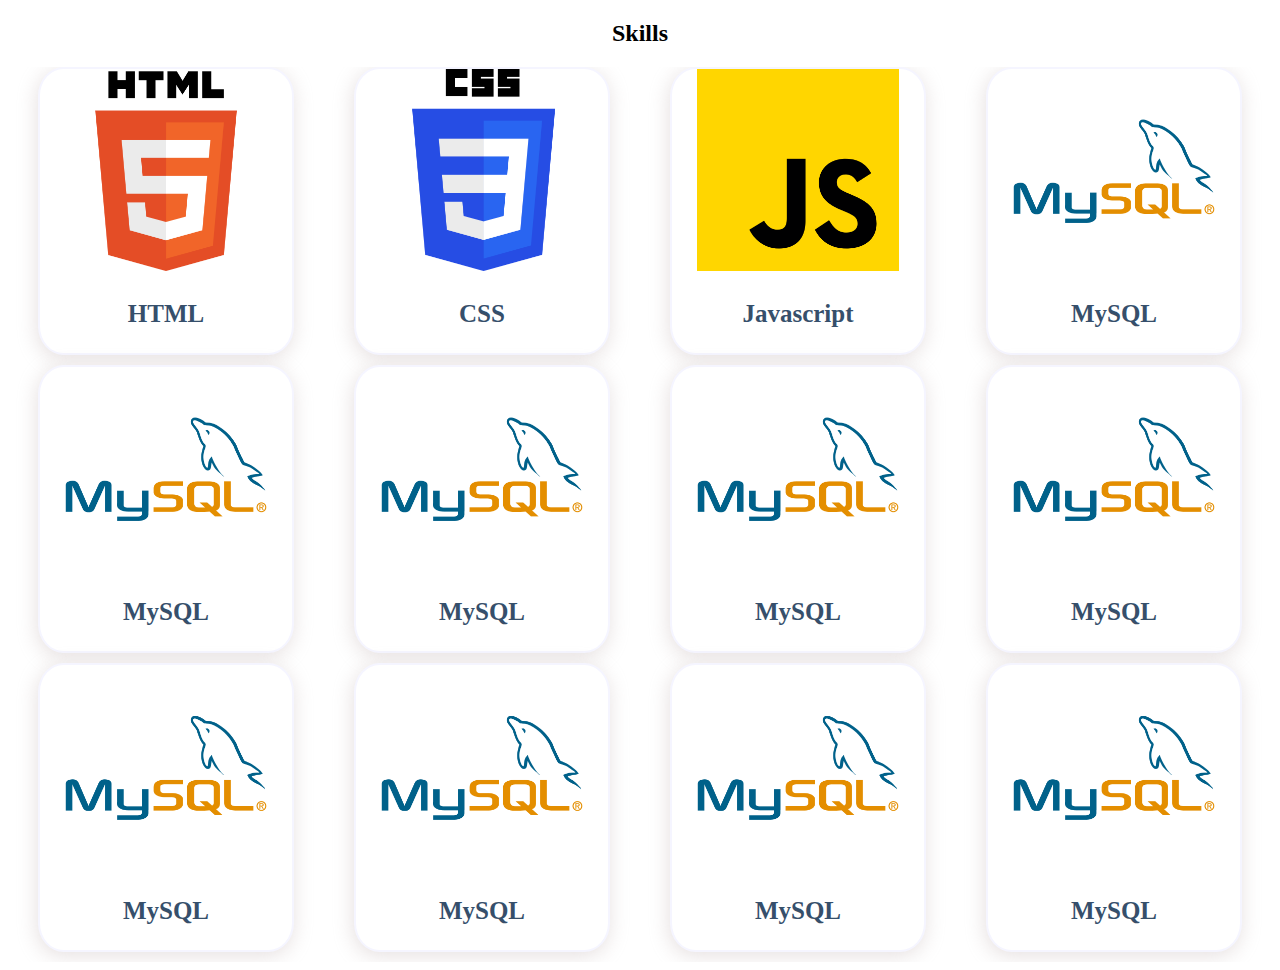
==== scroll.html @ 4cca8d78 "mini project programmer males;" ====
<!DOCTYPE html>
<html lang="en">
<head>
    <meta charset="UTF-8">
    <meta http-equiv="X-UA-Compatible" content="IE=edge">
    <meta name="viewport" content="width=device-width, initial-scale=1.0">
    <title>Personal Web</title>
    <link rel="stylesheet" href="scroll.css">
    <link href="http://fonts.googleapis.com/css?family=Cookie" rel="stylesheet" type="text/css">
    <link rel="stylesheet" href="https://maxcdn.bootstrapcdn.com/font-awesome/4.4.0/css/font-awesome.min.css">

</head>
<body>


        <!-- skill -->
        <section id="skills">
            <div class="tengah">
                <div class="kolom">
                    <h2>Skills</h2>
                </div>

                <div class="skill-list">
                    <div class="skill">
                        <img src="Assets/HTML.png"/>
                        <p>HTML</p>
                    </div>
                    <div class="skill">
                        <img src="Assets/CSS.png"/>
                        <p>CSS</p>
                    </div>
                    <div class="skill">
                        <img src="Assets/Javascript.png"/>
                        <p>Javascript</p>
                    </div>
                    <div class="skill">
                        <img src="Assets/MySQL.png"/>
                        <p>MySQL</p>
                    </div>
                    <div class="skill">
                      <img src="Assets/MySQL.png"/>
                      <p>MySQL</p>
                    </div>
                    <div class="skill">
                      <img src="Assets/MySQL.png"/>
                     <p>MySQL</p>
                    </div>
                    <div div class="skill">
                      <img src="Assets/MySQL.png"/>
                      <p>MySQL</p>
                    </div>
                    <div div class="skill">
                      <img src="Assets/MySQL.png"/>
                      <p>MySQL</p>
                    </div>
                    <div div class="skill">
                      <img src="Assets/MySQL.png"/>
                      <p>MySQL</p>
                    </div>
                    <div div class="skill">
                      <img src="Assets/MySQL.png"/>
                      <p>MySQL</p>
                    </div>
                    <div div class="skill">
                      <img src="Assets/MySQL.png"/>
                      <p>MySQL</p>
                    </div>
                    <div div class="skill">
                      <img src="Assets/MySQL.png"/>
                      <p>MySQL</p>
                    </div>
                    
              
                </div>
            </div>
        </section>


    
</body>
</html>
---- scroll.css ----
.tengah {
    text-align: center;
    width: 100%;
    margin-top: 1px;
}
.skill-list {
    width: 100%;
    overflow-x: scroll; /* only horizontal scrollbar */
    display: flex;
    flex-wrap: wrap; /* wrap the elements to a new line if not enough space */
}

.skill {
    width: 20%;
    margin: 0 auto;
    border-radius: 8px;
    background-color: #ffffff;
    border: 2px solid rgb(245, 245, 255) ;
    box-shadow: -1px 4px 20px 0px rgba(224, 216, 216, 0.8);
    margin-bottom: 10px;
    border-radius: 10%;
}
  

.skill img {
    width: 80%;
}

.skill p {
    font-family: 'comic sans ms';
    font-weight: 800;
    font-size: 25px;
    text-align: center;
    color: #364f6b;
}
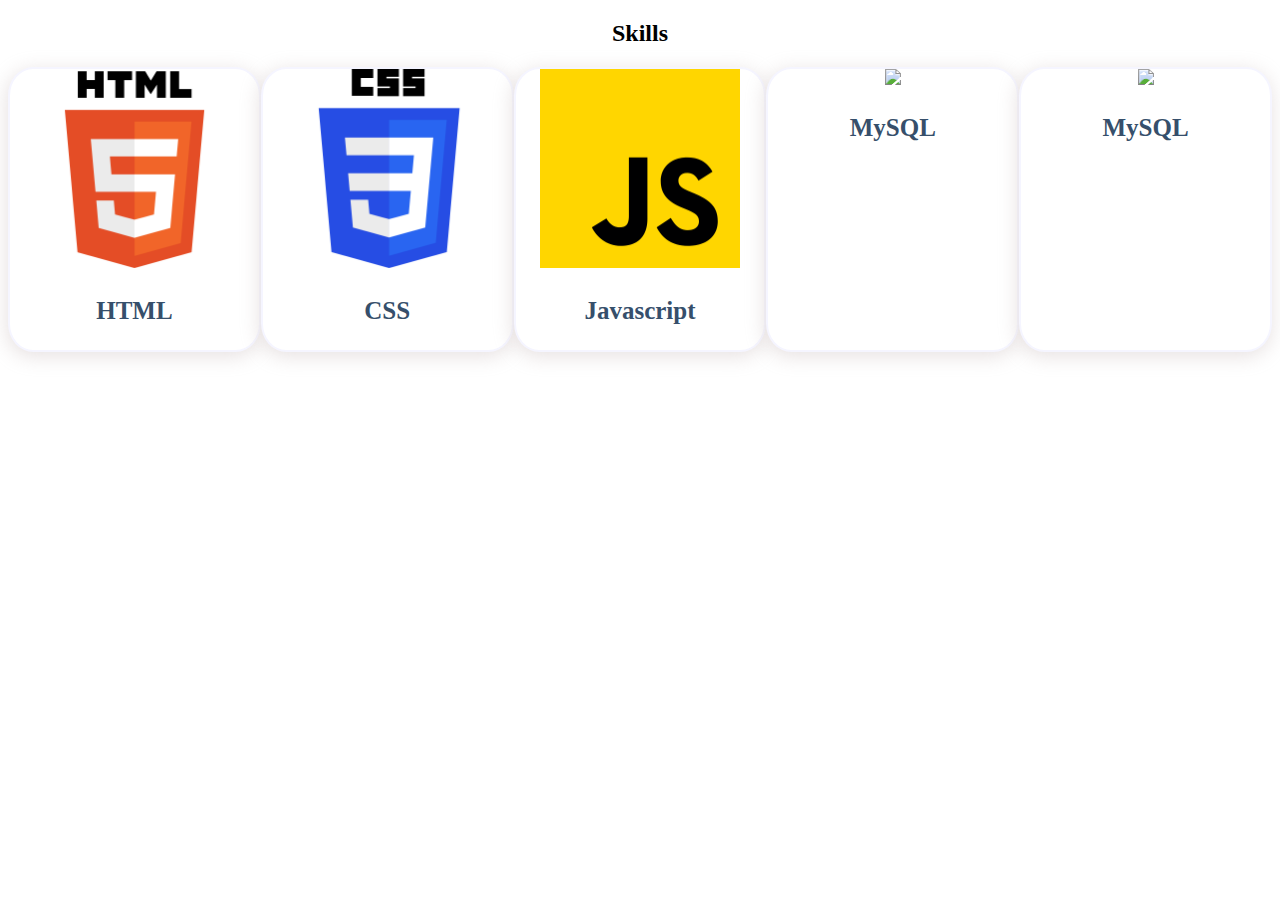
==== commit 75ca53c1: "Mini Project Programmer Males;" ====
--- a/scroll.html
+++ b/scroll.html
@@ -41,35 +41,6 @@
                       <img src="Assets/MySQL.png"/>
                       <p>MySQL</p>
                     </div>
-                    <div class="skill">
-                      <img src="Assets/MySQL.png"/>
-                     <p>MySQL</p>
-                    </div>
-                    <div div class="skill">
-                      <img src="Assets/MySQL.png"/>
-                      <p>MySQL</p>
-                    </div>
-                    <div div class="skill">
-                      <img src="Assets/MySQL.png"/>
-                      <p>MySQL</p>
-                    </div>
-                    <div div class="skill">
-                      <img src="Assets/MySQL.png"/>
-                      <p>MySQL</p>
-                    </div>
-                    <div div class="skill">
-                      <img src="Assets/MySQL.png"/>
-                      <p>MySQL</p>
-                    </div>
-                    <div div class="skill">
-                      <img src="Assets/MySQL.png"/>
-                      <p>MySQL</p>
-                    </div>
-                    <div div class="skill">
-                      <img src="Assets/MySQL.png"/>
-                      <p>MySQL</p>
-                    </div>
-                    
               
                 </div>
             </div>
--- a/scroll.css
+++ b/scroll.css
@@ -3,12 +3,12 @@
     text-align: center;
     width: 100%;
     margin-top: 1px;
+    
 }
 .skill-list {
     width: 100%;
-    overflow-x: scroll; /* only horizontal scrollbar */
     display: flex;
-    flex-wrap: wrap; /* wrap the elements to a new line if not enough space */
+    margin-right: 40px ;
 }
 
 .skill {
